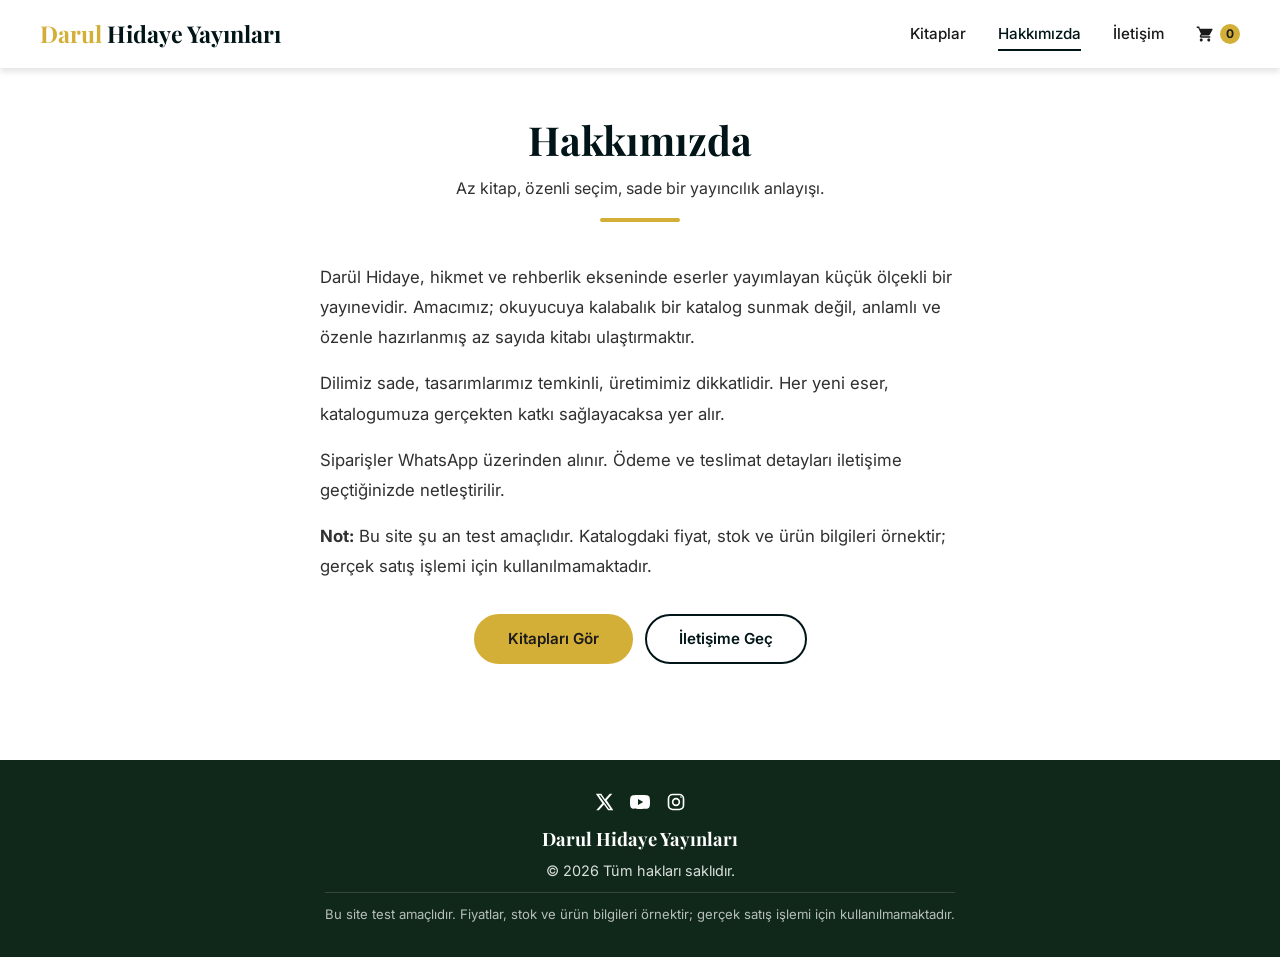
==== about.html @ 092161b2 "Polish cart and footer UI Use inert dummy social links, align book detail actions, and refine cart c" ====
<!DOCTYPE html>
<html lang="tr">
<head>
  <meta charset="UTF-8">
  <meta name="viewport" content="width=device-width, initial-scale=1.0">
  <title>Hakkımızda — Darül Hidaye</title>
  <meta name="description" content="Darül Hidaye Yayınevi hakkında: kimiz, ne yayımlıyoruz, nasıl çalışıyoruz.">
  <meta property="og:title" content="Hakkımızda — Darül Hidaye">
  <meta property="og:description" content="Darül Hidaye Yayınevi hakkında.">
  <meta property="og:type" content="website">
  <meta property="og:locale" content="tr_TR">
  <link rel="preconnect" href="https://fonts.googleapis.com">
  <link rel="preconnect" href="https://fonts.gstatic.com" crossorigin>
  <link href="https://fonts.googleapis.com/css2?family=Inter:wght@400;500;600;700&family=Playfair+Display:wght@400;600;700&display=swap" rel="stylesheet">
  <link rel="stylesheet" href="css/style.css">
</head>
<body>
  <a class="skip-link" href="#main">İçeriğe geç</a>

  <header class="site-header">
    <div class="container header-inner">
      <a class="brand" href="index.html"><span class="brand-prefix">Darul</span> Hidaye Yayınları</a>
      <button class="nav-toggle" type="button" aria-expanded="false" aria-controls="site-nav" aria-label="Menüyü aç">
        <span></span><span></span><span></span>
      </button>
      <nav id="site-nav" class="site-nav" aria-label="Ana menü">
        <a href="index.html">Kitaplar</a>
        <a href="about.html" aria-current="page">Hakkımızda</a>
        <a href="contact.html">İletişim</a>
        <a class="cart-link" href="cart.html" aria-label="Sepet">
          <svg class="btn-icon" viewBox="0 0 24 24" width="18" height="18" aria-hidden="true" focusable="false">
            <path fill="currentColor" d="M7 18c-1.1 0-1.99.9-1.99 2S5.9 22 7 22s2-.9 2-2-.9-2-2-2zm10 0c-1.1 0-1.99.9-1.99 2S15.9 22 17 22s2-.9 2-2-.9-2-2-2zM7.16 14h9.45c.75 0 1.41-.41 1.75-1.03l3.58-6.49A1 1 0 0 0 21.08 5H5.21L4.27 2H1v2h2l3.6 7.59-1.35 2.44C4.52 15.37 5.48 17 7 17h12v-2H7.42c-.14 0-.25-.11-.25-.25l.03-.12L7.16 14z"/>
          </svg>
          <span id="cart-count" class="cart-count" hidden>0</span>
        </a>
      </nav>
    </div>
  </header>

  <main id="main" class="page-main">
    <div class="container narrow">
      <header class="page-header">
        <h1>Hakkımızda</h1>
        <p>Az kitap, özenli seçim, sade bir yayıncılık anlayışı.</p>
      </header>

      <div class="prose">
        <p>
          Darül Hidaye, hikmet ve rehberlik ekseninde eserler yayımlayan küçük ölçekli bir yayınevidir.
          Amacımız; okuyucuya kalabalık bir katalog sunmak değil, anlamlı ve özenle hazırlanmış
          az sayıda kitabı ulaştırmaktır.
        </p>
        <p>
          Dilimiz sade, tasarımlarımız temkinli, üretimimiz dikkatlidir. Her yeni eser,
          katalogumuza gerçekten katkı sağlayacaksa yer alır.
        </p>
        <p>
          Siparişler WhatsApp üzerinden alınır. Ödeme ve teslimat detayları iletişime
          geçtiğinizde netleştirilir.
        </p>
        <p>
          <strong>Not:</strong> Bu site şu an test amaçlıdır. Katalogdaki fiyat, stok ve
          ürün bilgileri örnektir; gerçek satış işlemi için kullanılmamaktadır.
        </p>
      </div>

      <p class="page-actions">
        <a class="btn btn-primary" href="index.html">Kitapları Gör</a>
        <a class="btn btn-ghost" href="contact.html">İletişime Geç</a>
      </p>
    </div>
  </main>

  <footer class="site-footer">
    <div class="container footer-inner">
      <div class="footer-top">
        <div class="footer-socials" aria-label="Sosyal medya hesapları">
          <a href="dummy" aria-label="X (Twitter)">
            <svg viewBox="0 0 24 24" aria-hidden="true"><path fill="currentColor" d="M18.9 2H22l-6.8 7.8L23.2 22h-6.3L12 14.9 5.8 22H2.7l7.3-8.4L2.2 2h6.5l4.4 6.6L18.9 2zm-1.1 18h1.7L7.7 3.9H5.9L17.8 20z"/></svg>
          </a>
          <a href="dummy" aria-label="YouTube">
            <svg viewBox="0 0 24 24" aria-hidden="true"><path fill="currentColor" d="M23.5 6.2a3 3 0 0 0-2.1-2.1C19.5 3.6 12 3.6 12 3.6s-7.5 0-9.4.5A3 3 0 0 0 .5 6.2 31 31 0 0 0 0 12a31 31 0 0 0 .5 5.8 3 3 0 0 0 2.1 2.1c1.9.5 9.4.5 9.4.5s7.5 0 9.4-.5a3 3 0 0 0 2.1-2.1A31 31 0 0 0 24 12a31 31 0 0 0-.5-5.8zM9.6 15.6V8.4l6.3 3.6-6.3 3.6z"/></svg>
          </a>
          <a href="dummy" aria-label="Instagram">
            <svg viewBox="0 0 24 24" aria-hidden="true"><rect x="3" y="3" width="18" height="18" rx="5" fill="none" stroke="currentColor" stroke-width="2"/><circle cx="12" cy="12" r="4" fill="none" stroke="currentColor" stroke-width="2"/><circle cx="18" cy="6" r="1" fill="currentColor"/></svg>
          </a>
        </div>
        <p class="footer-brand">Darul Hidaye Yayınları</p>
        <p class="footer-copy">© <span id="year"></span> Tüm hakları saklıdır.</p>
      </div>
      <p class="footer-disclaimer">Bu site test amaçlıdır. Fiyatlar, stok ve ürün bilgileri örnektir; gerçek satış işlemi için kullanılmamaktadır.</p>
    </div>
  </footer>

  <script src="js/main.js"></script>
</body>
</html>
---- css/style.css ----
/* Darul Hidaye — Fatih Ata / author-blog visual language */

:root {
  --primary: #011518;
  --primary-dark: #0f2819;
  --primary-light: #3c757f;
  --accent: #d4af37;
  --accent-hover: #c4a028;
  --accent-soft: rgba(212, 175, 55, 0.14);
  --bg: #ffffff;
  --bg-soft: #f5f7f7;
  --surface: #ffffff;
  --ink: #1a1a1a;
  --ink-muted: #313030;
  --line: #e6e6e6;
  --danger: #b42318;
  --radius: 12px;
  --radius-pill: 50px;
  --shadow: 0 4px 6px rgba(0, 0, 0, 0.1);
  --shadow-lg: 0 10px 30px rgba(0, 0, 0, 0.15);
  --font-serif: "Playfair Display", Georgia, serif;
  --font-sans: "Inter", -apple-system, BlinkMacSystemFont, "Segoe UI", sans-serif;
  --max: 1200px;
  --header-h: 4.25rem;
  --ease: 300ms ease;
}

*,
*::before,
*::after {
  box-sizing: border-box;
}

html {
  scroll-behavior: smooth;
}

body {
  margin: 0;
  min-height: 100vh;
  display: flex;
  flex-direction: column;
  font-family: var(--font-sans);
  font-size: 1rem;
  line-height: 1.6;
  color: var(--ink);
  background: var(--bg);
  overflow-x: hidden;
}

main {
  flex: 1;
}

img {
  max-width: 100%;
  height: auto;
  display: block;
}

a {
  color: var(--primary);
  text-decoration-thickness: 1px;
  text-underline-offset: 0.18em;
}

a:hover {
  color: var(--primary-light);
}

h1, h2, h3 {
  font-family: var(--font-serif);
  font-weight: 700;
  line-height: 1.2;
  color: var(--primary);
}

p {
  margin: 0 0 1rem;
}

.skip-link {
  position: absolute;
  left: 1rem;
  top: -3rem;
  z-index: 100;
  padding: 0.6rem 1rem;
  background: var(--primary);
  color: #fff;
  border-radius: var(--radius-pill);
  text-decoration: none;
}

.skip-link:focus {
  top: 1rem;
}

.container {
  width: min(100% - 2.5rem, var(--max));
  margin-inline: auto;
}

.container.narrow {
  width: min(100% - 2.5rem, 40rem);
}

/* Header */
.site-header {
  position: sticky;
  top: 0;
  z-index: 1000;
  background: var(--white, #fff);
  box-shadow: var(--shadow);
  border-bottom: none;
}

.header-inner {
  display: flex;
  align-items: center;
  justify-content: space-between;
  min-height: var(--header-h);
  gap: 1rem;
  padding: 0.35rem 0;
}

.brand {
  font-family: var(--font-serif);
  font-size: 1.45rem;
  font-weight: 700;
  color: var(--primary);
  text-decoration: none;
  line-height: 1.15;
  flex: 1;
  min-width: 0;
  transition: color var(--ease);
}

.brand:hover {
  color: var(--primary-dark);
  opacity: 1;
}

.brand-prefix {
  color: var(--accent);
}

.site-nav {
  display: flex;
  align-items: center;
  gap: 2rem;
}

.site-nav a {
  position: relative;
  color: var(--ink);
  text-decoration: none;
  font-size: 0.95rem;
  font-weight: 500;
  transition: color var(--ease);
}

.site-nav a::after {
  content: "";
  position: absolute;
  bottom: -5px;
  left: 0;
  width: 0;
  height: 2px;
  background: var(--primary);
  transition: width var(--ease);
}

.site-nav a:hover,
.site-nav a[aria-current="page"] {
  color: var(--primary);
}

.site-nav a:hover::after,
.site-nav a[aria-current="page"]::after {
  width: 100%;
}

.cart-link {
  display: inline-flex;
  align-items: center;
  gap: 0.4rem;
}

.cart-count {
  display: inline-flex;
  align-items: center;
  justify-content: center;
  min-width: 1.25rem;
  height: 1.25rem;
  padding: 0 0.35rem;
  border-radius: 999px;
  background: var(--accent);
  color: var(--ink);
  font-size: 0.75rem;
  font-weight: 700;
  line-height: 1;
}

.nav-toggle {
  display: none;
  flex-direction: column;
  justify-content: center;
  gap: 5px;
  width: 2.5rem;
  height: 2.5rem;
  padding: 0;
  border: 1px solid var(--line);
  border-radius: 8px;
  background: #fff;
  cursor: pointer;
}

.nav-toggle span {
  display: block;
  width: 1.1rem;
  height: 1.5px;
  margin-inline: auto;
  background: var(--primary);
  transition: transform var(--ease), opacity var(--ease);
}

.nav-toggle[aria-expanded="true"] span:nth-child(1) {
  transform: translateY(6.5px) rotate(45deg);
}

.nav-toggle[aria-expanded="true"] span:nth-child(2) {
  opacity: 0;
}

.nav-toggle[aria-expanded="true"] span:nth-child(3) {
  transform: translateY(-6.5px) rotate(-45deg);
}

/* Buttons */
.btn {
  display: inline-flex;
  align-items: center;
  justify-content: center;
  gap: 0.4rem;
  padding: 0.875rem 2rem;
  border: 2px solid transparent;
  border-radius: var(--radius-pill);
  font-family: var(--font-sans);
  font-size: 0.95rem;
  font-weight: 600;
  line-height: 1.2;
  text-decoration: none;
  cursor: pointer;
  transition: all var(--ease);
}

.btn-primary {
  background: var(--accent);
  color: var(--ink);
  border-color: var(--accent);
}

.btn-primary:hover {
  background: var(--accent-hover);
  border-color: var(--accent-hover);
  color: var(--ink);
  transform: translateY(-2px);
  box-shadow: var(--shadow-lg);
}

.btn-primary:disabled {
  opacity: 0.7;
  cursor: default;
  transform: none;
  box-shadow: none;
}

.btn-ghost {
  background: transparent;
  color: var(--primary);
  border-color: var(--primary);
}

.btn-ghost:hover {
  background: var(--primary);
  border-color: var(--primary);
  color: #fff;
  transform: translateY(-2px);
}

.book-return-link {
  padding: 0.7rem 1.15rem;
  border-color: transparent;
}

.book-return-link:hover {
  background: transparent;
  border-color: transparent;
  color: var(--primary);
  transform: none;
}

.book-detail-actions .btn-cart {
  border-color: var(--line);
}

.book-detail-actions .btn-cart:hover {
  border-color: var(--line);
}

.btn.cart-remove {
  padding: 0.5rem;
  border: 0;
  background: transparent;
  color: inherit;
}

.btn-ghost.cart-remove:hover {
  border: 0;
  background: transparent;
  color: inherit;
  transform: none;
  box-shadow: none;
}

.btn-block {
  width: 100%;
}

/* Books */
.books-section {
  padding: 3rem 0 5rem;
}

.state-box {
  padding: 2.5rem 1.25rem;
  text-align: center;
  color: var(--ink-muted);
  border: none;
  border-radius: var(--radius);
  background: var(--bg-soft);
  box-shadow: var(--shadow);
}

.state-error {
  color: var(--danger);
  background: rgba(180, 35, 24, 0.06);
}

.books-layout {
  display: grid;
  grid-template-columns: 210px minmax(0, 1fr);
  gap: 2rem;
  align-items: start;
}

.category-sidebar {
  position: sticky;
  top: calc(var(--header-h) + 1rem);
  padding: 0;
  background: transparent;
  border: none;
}

.category-title {
  margin: 0 0 0.85rem;
  padding-bottom: 0.65rem;
  border-bottom: 3px solid var(--accent);
  font-family: var(--font-serif);
  font-size: 1.35rem;
  font-weight: 700;
  color: var(--primary);
}

.category-nav {
  display: flex;
  flex-direction: column;
  gap: 0.15rem;
}

.category-btn {
  display: block;
  width: 100%;
  padding: 0.55rem 0.15rem;
  border: none;
  border-left: 2px solid transparent;
  border-radius: 0;
  background: transparent;
  color: var(--ink-muted);
  font-family: var(--font-sans);
  font-size: 0.95rem;
  font-weight: 500;
  text-align: left;
  cursor: pointer;
  transition: color var(--ease), border-color var(--ease), padding var(--ease), background var(--ease);
}

.category-btn:hover {
  color: var(--primary);
}

.category-btn.is-active {
  color: var(--primary);
  border-left-color: var(--accent);
  padding-left: 0.65rem;
  font-weight: 600;
  background: var(--accent-soft);
}

.books-grid {
  display: grid;
  grid-template-columns: repeat(3, 1fr);
  gap: 2rem;
}

.book-card {
  display: flex;
  flex-direction: column;
  background: var(--surface);
  border: none;
  border-radius: var(--radius);
  overflow: hidden;
  box-shadow: var(--shadow);
  transition: all var(--ease);
  animation: fadeIn 0.6s ease-out;
}

.book-card:hover {
  transform: none;
  box-shadow: var(--shadow-lg);
}

.book-cover {
  aspect-ratio: auto;
  height: 320px;
  background: var(--bg-soft);
  overflow: hidden;
  border-bottom: none;
  padding: 1.25rem;
  display: flex;
  align-items: center;
  justify-content: center;
}

.book-cover img {
  width: 100%;
  height: 100%;
  object-fit: contain;
  display: block;
}

.book-body {
  display: flex;
  flex-direction: column;
  flex: 1;
  padding: 1.5rem 1.5rem 1.75rem;
  gap: 0.35rem;
}

.book-category {
  margin: 0 0 0.15rem;
  font-size: 0.75rem;
  font-weight: 600;
  letter-spacing: 0.06em;
  text-transform: uppercase;
  color: var(--primary-light);
}

.book-body h3 {
  margin: 0;
  font-size: 1.35rem;
  color: var(--primary);
}

.book-author {
  margin: 0;
  color: var(--ink-muted);
  font-size: 0.95rem;
}

.book-excerpt {
  margin: 0.35rem 0 0;
  color: var(--ink-muted);
  font-size: 0.95rem;
  line-height: 1.7;
  display: -webkit-box;
  -webkit-line-clamp: 3;
  -webkit-box-orient: vertical;
  overflow: hidden;
}

.book-pages {
  margin: 0.5rem 0 0;
  font-size: 0.9rem;
  color: var(--ink-muted);
}

.book-detail-link {
  margin-top: 0.35rem;
  color: var(--primary);
  text-decoration: none;
  font-weight: 600;
  font-size: 0.95rem;
  transition: color var(--ease), padding-left var(--ease);
}

.book-detail-link:hover {
  color: var(--primary-dark);
  padding-left: 4px;
}

.book-footer {
  display: flex;
  align-items: center;
  justify-content: space-between;
  gap: 0.75rem;
  margin-top: auto;
  padding-top: 1.15rem;
  border-top: 1px solid var(--line);
}

.book-price {
  display: inline-flex;
  align-items: baseline;
  min-width: 0;
  color: var(--primary);
}

.price-value {
  font-family: var(--font-sans);
  font-size: 1.15rem;
  font-weight: 700;
  line-height: 1.1;
  letter-spacing: 0;
  font-variant-numeric: tabular-nums;
}

.btn-cart {
  padding: 0.7rem 1.15rem;
  white-space: nowrap;
  flex-shrink: 0;
  background: #fff;
  color: var(--ink);
  border-color: transparent;
}

.btn-cart:hover {
  background: #f5f5f5;
  border-color: transparent;
  color: var(--ink);
  transform: translateY(-2px);
  box-shadow: var(--shadow);
}

.btn-cart:disabled {
  opacity: 0.7;
  transform: none;
  box-shadow: none;
}

.btn-icon {
  display: block;
  flex-shrink: 0;
}

.btn-label {
  line-height: 1;
}

.book-meta {
  display: flex;
  flex-wrap: wrap;
  gap: 0.75rem 1.1rem;
  margin: 0.85rem 0 0;
  padding-top: 0.85rem;
  border-top: 1px solid var(--line);
  font-size: 0.95rem;
  color: var(--ink-muted);
}

.book-meta strong {
  color: var(--primary);
  font-weight: 700;
}

.book-actions {
  display: grid;
  gap: 0.55rem;
  margin-top: auto;
  padding-top: 1.25rem;
}

.empty-filter {
  margin: 0;
  padding: 2rem 1rem;
  text-align: center;
  color: var(--ink-muted);
  border: 1px dashed var(--line);
  border-radius: var(--radius);
}

/* Pages */
.page-main {
  padding: 3rem 0 5rem;
}

.book-detail {
  display: grid;
  grid-template-columns: minmax(0, 280px) minmax(0, 1fr);
  gap: 2.5rem 3rem;
  align-items: start;
}

.book-detail-cover {
  aspect-ratio: 3 / 4;
  border: none;
  border-radius: var(--radius);
  overflow: hidden;
  background: var(--bg-soft);
  box-shadow: var(--shadow);
  padding: 1rem;
}

.book-detail-cover img {
  width: 100%;
  height: 100%;
  object-fit: contain;
  display: block;
}

.book-detail-info h1 {
  margin: 0 0 0.4rem;
  font-size: clamp(2rem, 4vw, 2.75rem);
}

.book-detail-author {
  margin: 0 0 1.25rem;
  font-size: 1.1rem;
  color: var(--ink-muted);
}

.book-detail-desc {
  margin: 0 0 1.5rem;
  max-width: 38rem;
  color: var(--ink-muted);
  line-height: 1.8;
}

.book-detail-list {
  list-style: none;
  margin: 0 0 1.75rem;
  padding: 0;
  display: grid;
  gap: 0.55rem;
  max-width: 22rem;
}

.book-detail-list li {
  display: flex;
  justify-content: space-between;
  gap: 1rem;
  padding: 0.55rem 0;
  border-bottom: 1px solid var(--line);
  font-size: 0.98rem;
}

.book-detail-list span {
  color: var(--ink-muted);
}

.book-detail-list strong {
  font-weight: 600;
  color: var(--primary);
}

.book-detail-actions {
  display: flex;
  flex-wrap: wrap;
  justify-content: space-between;
  gap: 0.75rem;
  max-width: 22rem;
}

.page-header {
  margin-bottom: 2.5rem;
  text-align: center;
}

.page-header h1 {
  margin: 0 0 0.75rem;
  font-size: clamp(2rem, 4vw, 2.5rem);
}

.page-header p {
  margin: 0 auto;
  max-width: 36rem;
  color: var(--ink-muted);
}

.page-header::after {
  content: "";
  display: block;
  width: 80px;
  height: 4px;
  margin: 1rem auto 0;
  background: var(--accent);
  border-radius: 2px;
}

.prose p {
  color: var(--ink-muted);
  font-size: 1.05rem;
  line-height: 1.8;
}

.prose p:last-child {
  margin-bottom: 0;
}

.page-actions {
  display: flex;
  flex-wrap: wrap;
  gap: 0.75rem;
  margin-top: 2rem;
  justify-content: center;
}

/* Footer */
.site-footer {
  border-top: none;
  padding: 2rem 0;
  background: var(--primary-dark);
  color: #fff;
  text-align: center;
}

.footer-inner {
  display: grid;
  gap: 0.65rem;
  justify-items: center;
}

.footer-top {
  display: flex;
  flex-direction: column;
  align-items: center;
  justify-content: center;
  gap: 0.35rem;
}

.footer-socials {
  display: flex;
  align-items: center;
  justify-content: center;
  gap: 1rem;
  margin-bottom: 0.4rem;
}

.footer-socials a {
  display: inline-flex;
  color: #fff;
  transition: opacity var(--ease);
}

.footer-socials a:hover {
  opacity: 0.7;
}

.footer-socials svg {
  display: block;
  width: 1.25rem;
  height: 1.25rem;
}

.footer-brand {
  margin: 0;
  font-family: var(--font-serif);
  font-size: 1.15rem;
  font-weight: 700;
  color: #fff;
}

.footer-copy {
  margin: 0;
  color: rgba(255, 255, 255, 0.85);
  font-size: 0.9rem;
}

.footer-disclaimer {
  margin: 0;
  padding-top: 0.75rem;
  border-top: 1px solid rgba(255, 255, 255, 0.15);
  color: rgba(255, 255, 255, 0.7);
  font-size: 0.82rem;
  line-height: 1.5;
  max-width: 42rem;
}

.demo-notice {
  margin: 0 0 1.25rem;
  padding: 0.85rem 1.1rem;
  border: 1px solid rgba(212, 175, 55, 0.35);
  border-radius: var(--radius);
  background: var(--accent-soft);
  color: var(--ink);
  font-size: 0.92rem;
  line-height: 1.5;
}

/* Cart */
.narrow-cart {
  width: min(100% - 2.5rem, 40rem);
  margin-inline: auto;
}

.cart-list {
  list-style: none;
  margin: 0 0 1.5rem;
  padding: 0;
  display: grid;
  gap: 0;
}

.cart-item {
  display: grid;
  grid-template-columns: 72px minmax(0, 1fr);
  gap: 1rem;
  padding: 1.1rem 0;
  border-bottom: 1px solid var(--line);
}

.cart-item-cover {
  aspect-ratio: 3 / 4;
  border: none;
  border-radius: 8px;
  overflow: hidden;
  background: var(--bg-soft);
  box-shadow: var(--shadow);
  padding: 0.25rem;
}

.cart-item-cover img {
  width: 100%;
  height: 100%;
  object-fit: contain;
  display: block;
}

.cart-item-info h2 {
  margin: 0 0 0.25rem;
  font-size: 1.25rem;
}

.cart-item-author,
.cart-item-price {
  margin: 0;
  color: var(--ink-muted);
  font-size: 0.95rem;
}

.cart-item-price {
  margin-top: 0.35rem;
  color: var(--primary);
  font-weight: 700;
}

.cart-item-controls {
  display: flex;
  flex-wrap: wrap;
  align-items: center;
  gap: 0.75rem;
  margin-top: 0.75rem;
}

.cart-item-controls label {
  display: inline-flex;
  align-items: center;
  gap: 0.4rem;
  font-size: 0.9rem;
  color: var(--ink-muted);
}

.cart-qty {
  width: 4rem;
  padding: 0.45rem 0.5rem;
  border: 2px solid #e0e0e0;
  border-radius: 8px;
  font: inherit;
  color: var(--ink);
  background: #fff;
  transition: border-color var(--ease);
}

.cart-qty:focus {
  outline: none;
  border-color: var(--primary);
}

.cart-summary {
  display: grid;
  gap: 1rem;
  padding-top: 0.5rem;
}

.cart-total {
  display: flex;
  justify-content: space-between;
  align-items: baseline;
  padding: 0.95rem 0;
  border-top: 1px solid var(--line);
  border-bottom: 1px solid var(--line);
  font-size: 1.05rem;
}

.cart-total strong {
  font-size: 1.25rem;
  color: var(--primary);
}

.cart-actions {
  display: grid;
  gap: 0.65rem;
}

@keyframes fadeIn {
  from {
    opacity: 0;
    transform: translateY(20px);
  }
  to {
    opacity: 1;
    transform: translateY(0);
  }
}

@media (min-width: 560px) {
  .cart-actions {
    grid-template-columns: 1fr 1fr;
  }
}

@media (max-width: 900px) {
  .books-layout {
    grid-template-columns: 1fr;
    gap: 1.5rem;
  }

  .category-sidebar {
    position: static;
    padding-bottom: 0.5rem;
    border-bottom: 1px solid var(--line);
  }

  .category-title {
    border-bottom: none;
    padding-bottom: 0;
  }

  .category-nav {
    flex-direction: row;
    flex-wrap: wrap;
    gap: 0.4rem;
  }

  .category-btn {
    width: auto;
    padding: 0.45rem 0.85rem;
    border: 1px solid var(--line);
    border-radius: var(--radius-pill);
    border-left: 1px solid var(--line);
  }

  .category-btn.is-active {
    background: var(--primary);
    color: #fff;
    border-color: var(--primary);
    padding-left: 0.85rem;
  }

  .books-grid {
    grid-template-columns: repeat(2, 1fr);
    gap: 1.5rem;
  }

  .book-detail {
    grid-template-columns: minmax(0, 220px) minmax(0, 1fr);
    gap: 2rem;
  }
}

@media (max-width: 700px) {
  .brand {
    font-size: 1.15rem;
  }

  .nav-toggle {
    display: flex;
  }

  .site-nav {
    position: absolute;
    top: 100%;
    left: 0;
    right: 0;
    display: none;
    flex-direction: column;
    align-items: stretch;
    gap: 0;
    padding: 0.5rem 1.25rem 1rem;
    background: #fff;
    box-shadow: var(--shadow);
  }

  .site-nav.is-open {
    display: flex;
  }

  .site-nav a {
    padding: 0.9rem 0.25rem;
    border-bottom: 1px solid var(--line);
  }

  .site-nav a::after {
    display: none;
  }

  .site-nav a:last-child {
    border-bottom: none;
  }

  .books-grid {
    grid-template-columns: 1fr;
    max-width: 22rem;
    margin-inline: auto;
  }

  .book-cover {
    height: 360px;
  }

  .book-footer {
    flex-wrap: wrap;
  }

  .btn-cart {
    margin-left: auto;
  }

  .book-detail {
    grid-template-columns: 1fr;
  }

  .book-detail-cover {
    max-width: 240px;
    margin-inline: auto;
  }

  .book-detail-actions {
    flex-direction: column;
  }

  .book-detail-actions .btn {
    width: 100%;
  }

  .page-actions {
    flex-direction: column;
  }

  .page-actions .btn {
    width: 100%;
  }
}

@media (prefers-reduced-motion: reduce) {
  html {
    scroll-behavior: auto;
  }

  .book-card,
  .btn,
  .category-btn,
  .site-nav a::after {
    transition: none !important;
    animation: none !important;
  }

  .book-card:hover,
  .btn-primary:hover,
  .btn-ghost:hover {
    transform: none;
  }
}
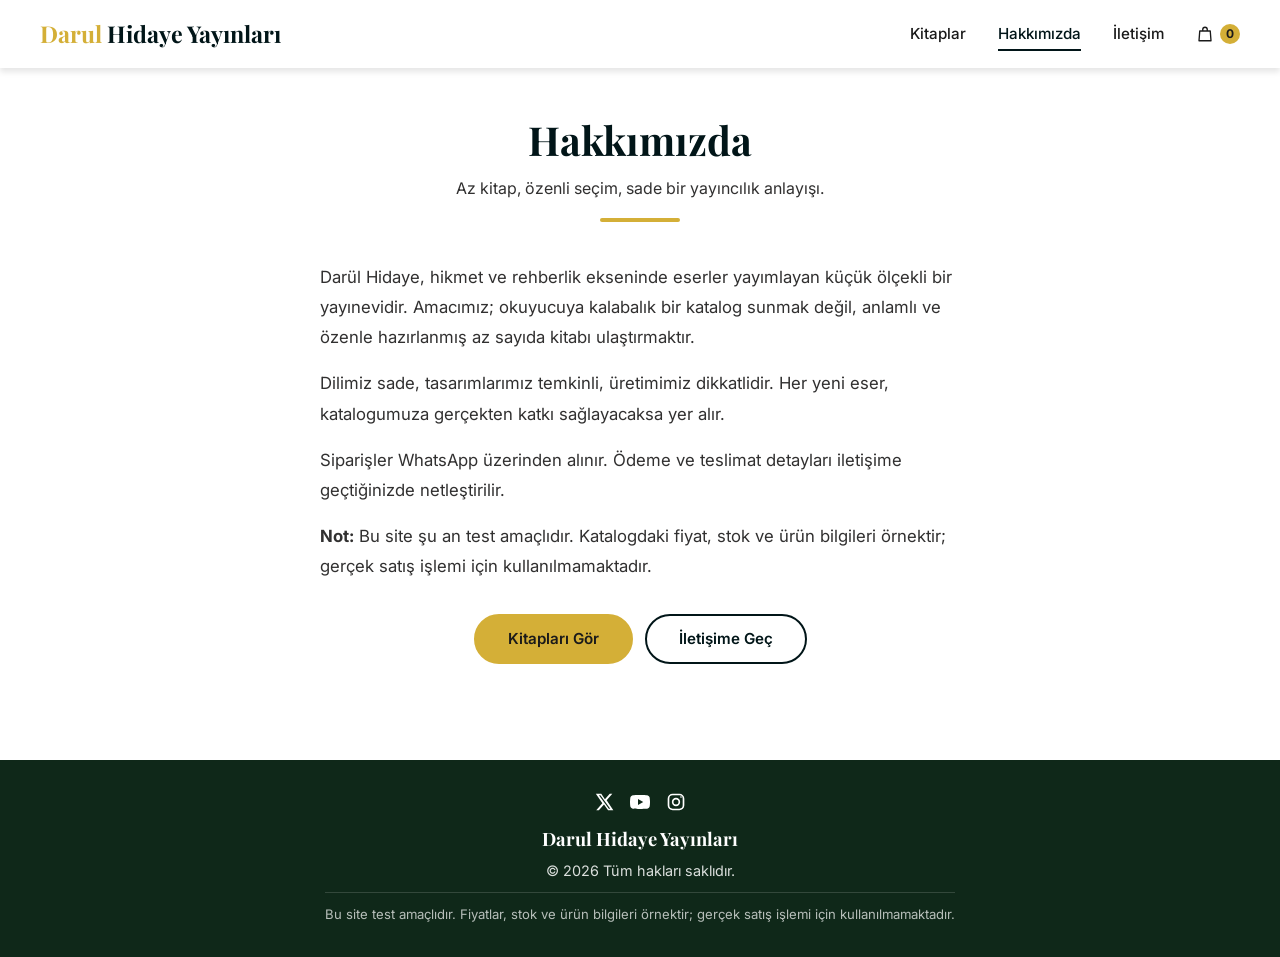
==== commit 03b60a6a: "Refine cart and book card interactions Use bag icons consistently, make book cards open their detail" ====
--- a/about.html
+++ b/about.html
@@ -28,8 +28,8 @@
         <a href="about.html" aria-current="page">Hakkımızda</a>
         <a href="contact.html">İletişim</a>
         <a class="cart-link" href="cart.html" aria-label="Sepet">
-          <svg class="btn-icon" viewBox="0 0 24 24" width="18" height="18" aria-hidden="true" focusable="false">
-            <path fill="currentColor" d="M7 18c-1.1 0-1.99.9-1.99 2S5.9 22 7 22s2-.9 2-2-.9-2-2-2zm10 0c-1.1 0-1.99.9-1.99 2S15.9 22 17 22s2-.9 2-2-.9-2-2-2zM7.16 14h9.45c.75 0 1.41-.41 1.75-1.03l3.58-6.49A1 1 0 0 0 21.08 5H5.21L4.27 2H1v2h2l3.6 7.59-1.35 2.44C4.52 15.37 5.48 17 7 17h12v-2H7.42c-.14 0-.25-.11-.25-.25l.03-.12L7.16 14z"/>
+          <svg class="btn-icon" viewBox="0 0 24 24" width="18" height="18" fill="none" stroke="currentColor" stroke-linecap="round" stroke-linejoin="round" stroke-width="1.8" aria-hidden="true" focusable="false">
+            <path d="M5 8h14l1 13H4L5 8zM9 8V6a3 3 0 0 1 6 0v2"/>
           </svg>
           <span id="cart-count" class="cart-count" hidden>0</span>
         </a>
--- a/css/style.css
+++ b/css/style.css
@@ -300,14 +300,6 @@
   transform: none;
 }
 
-.book-detail-actions .btn-cart {
-  border-color: var(--line);
-}
-
-.book-detail-actions .btn-cart:hover {
-  border-color: var(--line);
-}
-
 .btn.cart-remove {
   padding: 0.5rem;
   border: 0;
@@ -423,6 +415,7 @@
   box-shadow: var(--shadow);
   transition: all var(--ease);
   animation: fadeIn 0.6s ease-out;
+  cursor: pointer;
 }
 
 .book-card:hover {
@@ -495,18 +488,13 @@
   color: var(--ink-muted);
 }
 
-.book-detail-link {
-  margin-top: 0.35rem;
+.book-title-link {
   color: var(--primary);
   text-decoration: none;
-  font-weight: 600;
-  font-size: 0.95rem;
-  transition: color var(--ease), padding-left var(--ease);
-}
-
-.book-detail-link:hover {
+}
+
+.book-title-link:hover {
   color: var(--primary-dark);
-  padding-left: 4px;
 }
 
 .book-footer {
@@ -902,6 +890,29 @@
   padding-top: 0.5rem;
 }
 
+.cart-clear {
+  display: inline-flex;
+  align-items: center;
+  gap: 0.4rem;
+  padding: 0;
+  border: 0;
+  background: transparent;
+  color: var(--ink-muted);
+  font: inherit;
+  font-size: 0.9rem;
+  cursor: pointer;
+}
+
+.cart-clear:hover {
+  background: transparent;
+  color: var(--ink-muted);
+}
+
+.cart-clear-row {
+  display: flex;
+  justify-content: flex-end;
+}
+
 .cart-total {
   display: flex;
   justify-content: space-between;
@@ -935,7 +946,7 @@
 
 @media (min-width: 560px) {
   .cart-actions {
-    grid-template-columns: 1fr 1fr;
+    grid-template-columns: 1fr;
   }
 }
 
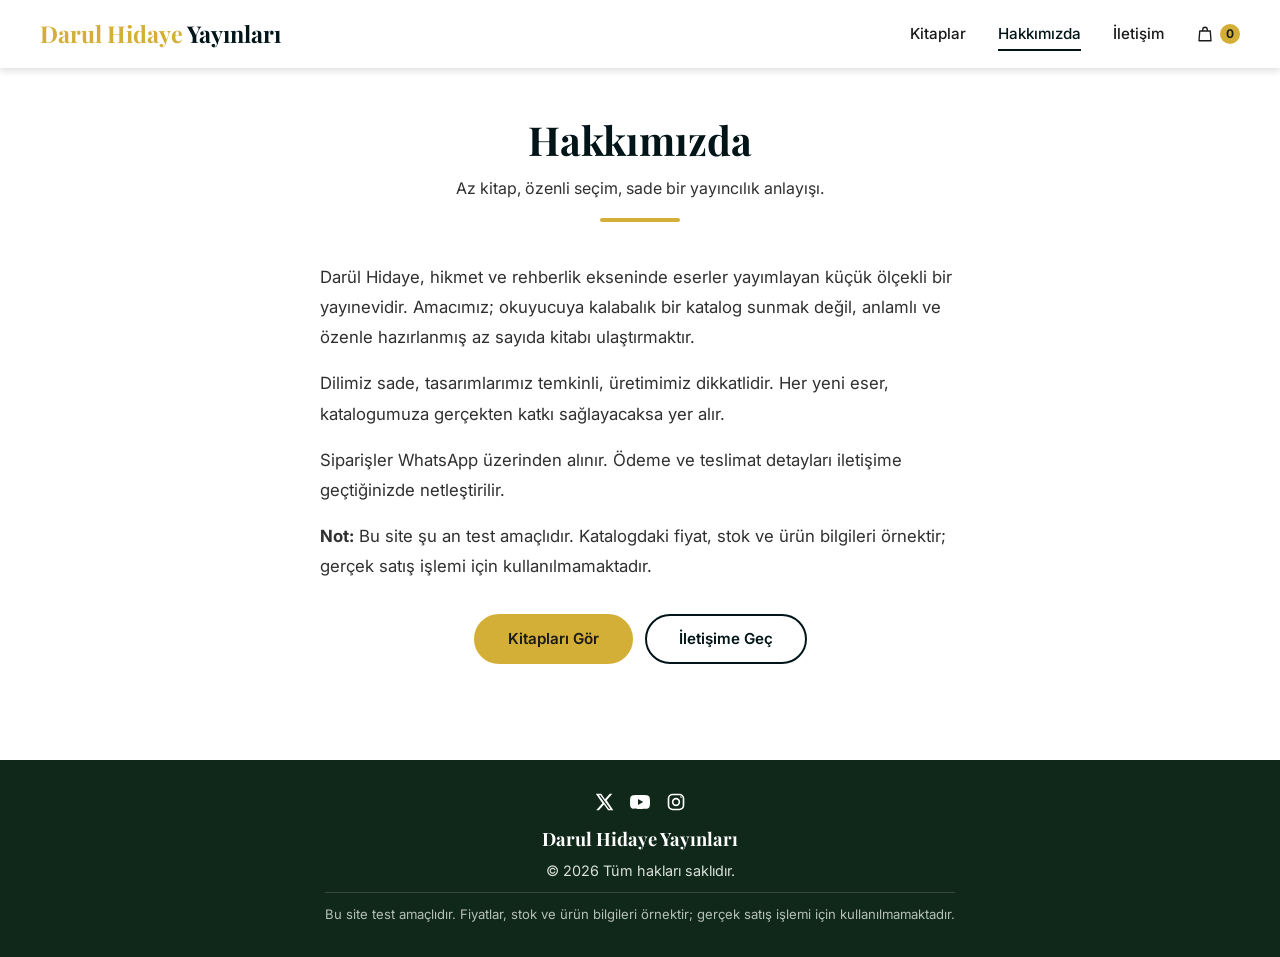
==== commit 54c3b9b6: "Refresh homepage book card layout Keep existing book information while using a compact centered card" ====
--- a/about.html
+++ b/about.html
@@ -19,7 +19,7 @@
 
   <header class="site-header">
     <div class="container header-inner">
-      <a class="brand" href="index.html"><span class="brand-prefix">Darul</span> Hidaye Yayınları</a>
+      <a class="brand" href="index.html"><span class="brand-prefix">Darul</span> <span class="brand-prefix">Hidaye</span> Yayınları</a>
       <button class="nav-toggle" type="button" aria-expanded="false" aria-controls="site-nav" aria-label="Menüyü aç">
         <span></span><span></span><span></span>
       </button>
--- a/css/style.css
+++ b/css/style.css
@@ -409,27 +409,35 @@
   display: flex;
   flex-direction: column;
   background: var(--surface);
-  border: none;
-  border-radius: var(--radius);
+  border: 2px solid #e1e1e1;
+  border-radius: 1.5rem;
   overflow: hidden;
-  box-shadow: var(--shadow);
-  transition: all var(--ease);
-  animation: fadeIn 0.6s ease-out;
+  padding: 0.75rem;
+  box-shadow: none;
+  transition: border-color var(--ease), box-shadow var(--ease);
   cursor: pointer;
 }
 
 .book-card:hover {
-  transform: none;
+  border-color: var(--primary-light);
   box-shadow: var(--shadow-lg);
 }
 
+.book-card:focus-visible {
+  outline: 3px solid var(--primary-light);
+  outline-offset: 3px;
+}
+
 .book-cover {
-  aspect-ratio: auto;
-  height: 320px;
-  background: var(--bg-soft);
+  width: min(100%, 180px);
+  aspect-ratio: 2 / 3;
+  height: auto;
+  margin: 0 auto 0.75rem;
+  background: #fff;
+  border: 1px solid var(--line);
+  border-radius: 0.5rem;
   overflow: hidden;
-  border-bottom: none;
-  padding: 1.25rem;
+  padding: 0.35rem;
   display: flex;
   align-items: center;
   justify-content: center;
@@ -446,17 +454,18 @@
   display: flex;
   flex-direction: column;
   flex: 1;
-  padding: 1.5rem 1.5rem 1.75rem;
-  gap: 0.35rem;
+  padding: 0.5rem;
+  gap: 0.4rem;
+  text-align: center;
 }
 
 .book-category {
-  margin: 0 0 0.15rem;
+  margin: 0;
+  color: var(--primary-light);
   font-size: 0.75rem;
   font-weight: 600;
   letter-spacing: 0.06em;
   text-transform: uppercase;
-  color: var(--primary-light);
 }
 
 .book-body h3 {
@@ -472,7 +481,7 @@
 }
 
 .book-excerpt {
-  margin: 0.35rem 0 0;
+  margin: 0;
   color: var(--ink-muted);
   font-size: 0.95rem;
   line-height: 1.7;
@@ -483,7 +492,7 @@
 }
 
 .book-pages {
-  margin: 0.5rem 0 0;
+  margin: 0;
   font-size: 0.9rem;
   color: var(--ink-muted);
 }
@@ -499,12 +508,11 @@
 
 .book-footer {
   display: flex;
+  flex-direction: column;
   align-items: center;
-  justify-content: space-between;
   gap: 0.75rem;
   margin-top: auto;
-  padding-top: 1.15rem;
-  border-top: 1px solid var(--line);
+  padding-top: 0.85rem;
 }
 
 .book-price {
@@ -1046,15 +1054,15 @@
   }
 
   .book-cover {
-    height: 360px;
+    width: min(100%, 200px);
   }
 
   .book-footer {
-    flex-wrap: wrap;
+    flex-wrap: nowrap;
   }
 
   .btn-cart {
-    margin-left: auto;
+    margin-left: 0;
   }
 
   .book-detail {
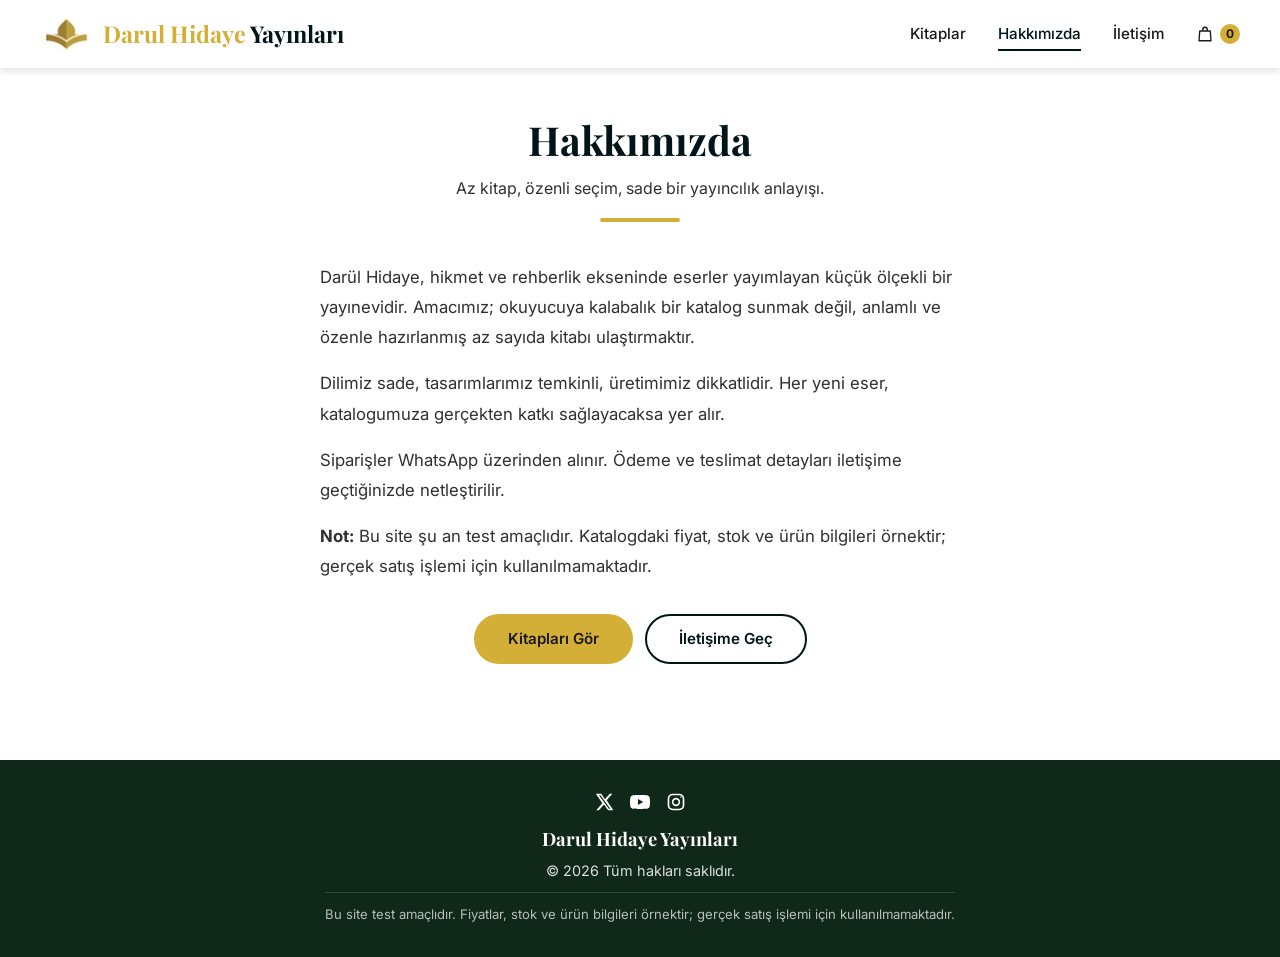
==== commit e1bf2cbe: "logo style update" ====
--- a/about.html
+++ b/about.html
@@ -19,7 +19,10 @@
 
   <header class="site-header">
     <div class="container header-inner">
-      <a class="brand" href="index.html"><span class="brand-prefix">Darul</span> <span class="brand-prefix">Hidaye</span> Yayınları</a>
+      <a class="brand brand-with-logo" href="index.html">
+        <img class="brand-logo" src="images/books/logo.png" alt="">
+        <span><span class="brand-prefix">Darul</span> <span class="brand-prefix">Hidaye</span> Yayınları</span>
+      </a>
       <button class="nav-toggle" type="button" aria-expanded="false" aria-controls="site-nav" aria-label="Menüyü aç">
         <span></span><span></span><span></span>
       </button>
--- a/css/style.css
+++ b/css/style.css
@@ -135,6 +135,20 @@
   transition: color var(--ease);
 }
 
+.brand-with-logo {
+  display: flex;
+  align-items: center;
+  gap: 0.65rem;
+}
+
+.brand-logo {
+  display: block;
+  width: 3.3rem;
+  height: 2.5rem;
+  object-fit: contain;
+  flex: 0 0 auto;
+}
+
 .brand:hover {
   color: var(--primary-dark);
   opacity: 1;
@@ -491,12 +505,6 @@
   overflow: hidden;
 }
 
-.book-pages {
-  margin: 0;
-  font-size: 0.9rem;
-  color: var(--ink-muted);
-}
-
 .book-title-link {
   color: var(--primary);
   text-decoration: none;
@@ -1010,6 +1018,11 @@
 @media (max-width: 700px) {
   .brand {
     font-size: 1.15rem;
+  }
+
+  .brand-logo {
+    width: 2.65rem;
+    height: 2rem;
   }
 
   .nav-toggle {
@@ -1075,7 +1088,7 @@
   }
 
   .book-detail-actions {
-    flex-direction: column;
+    flex-direction: column-reverse;
   }
 
   .book-detail-actions .btn {
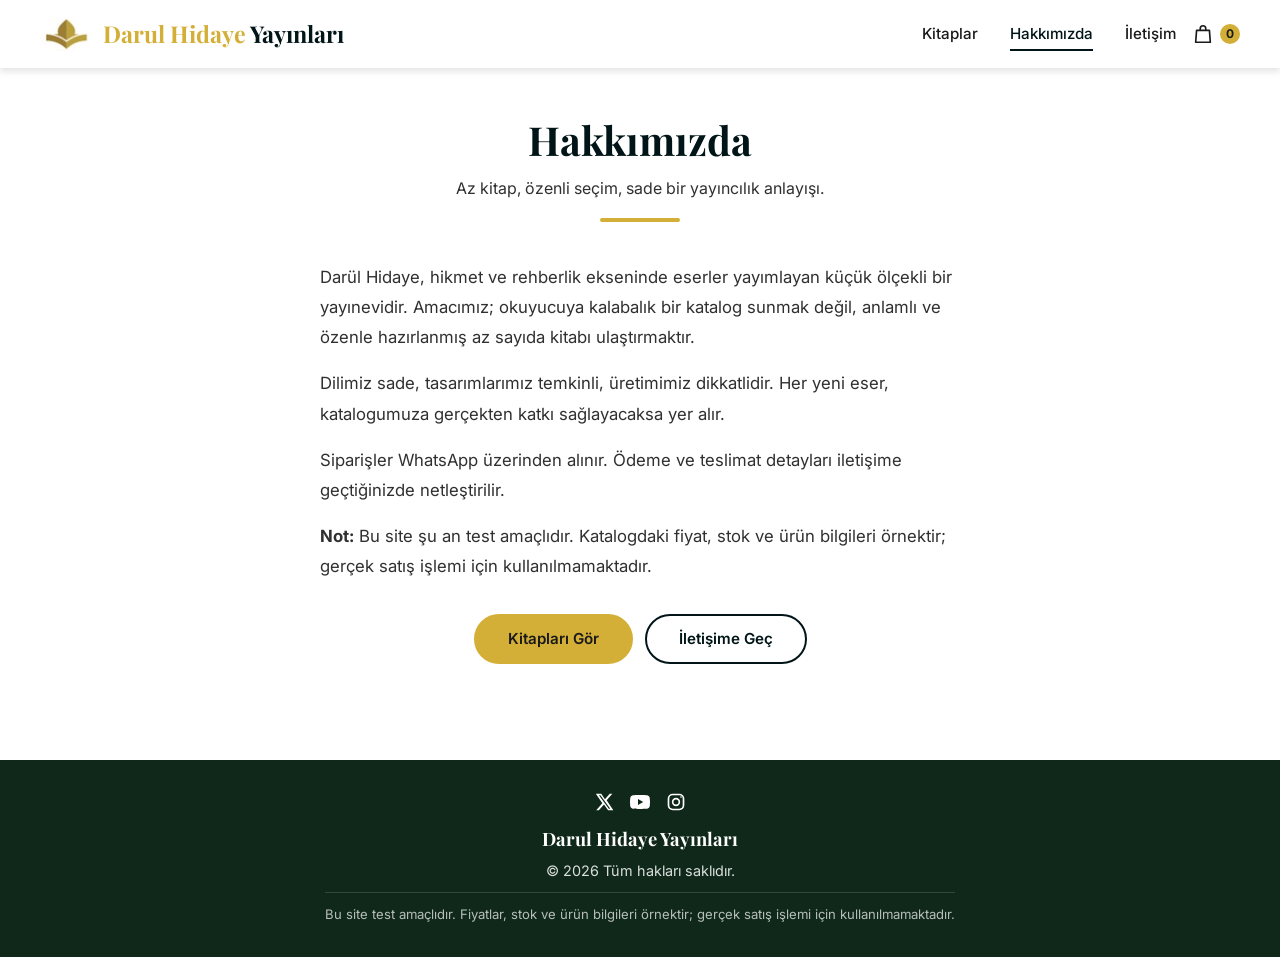
==== commit e382280e: "mobile header update, show sepet icon" ====
--- a/about.html
+++ b/about.html
@@ -19,24 +19,24 @@
 
   <header class="site-header">
     <div class="container header-inner">
+      <button class="nav-toggle" type="button" aria-expanded="false" aria-controls="site-nav" aria-label="Menüyü aç">
+        <span></span><span></span><span></span>
+      </button>
       <a class="brand brand-with-logo" href="index.html">
         <img class="brand-logo" src="images/books/logo.png" alt="">
         <span><span class="brand-prefix">Darul</span> <span class="brand-prefix">Hidaye</span> Yayınları</span>
       </a>
-      <button class="nav-toggle" type="button" aria-expanded="false" aria-controls="site-nav" aria-label="Menüyü aç">
-        <span></span><span></span><span></span>
-      </button>
       <nav id="site-nav" class="site-nav" aria-label="Ana menü">
         <a href="index.html">Kitaplar</a>
         <a href="about.html" aria-current="page">Hakkımızda</a>
         <a href="contact.html">İletişim</a>
-        <a class="cart-link" href="cart.html" aria-label="Sepet">
-          <svg class="btn-icon" viewBox="0 0 24 24" width="18" height="18" fill="none" stroke="currentColor" stroke-linecap="round" stroke-linejoin="round" stroke-width="1.8" aria-hidden="true" focusable="false">
-            <path d="M5 8h14l1 13H4L5 8zM9 8V6a3 3 0 0 1 6 0v2"/>
-          </svg>
-          <span id="cart-count" class="cart-count" hidden>0</span>
-        </a>
       </nav>
+      <a class="cart-link header-cart" href="cart.html" aria-label="Sepetim">
+        <svg class="btn-icon" viewBox="0 0 24 24" width="22" height="22" fill="none" stroke="currentColor" stroke-linecap="round" stroke-linejoin="round" stroke-width="1.8" aria-hidden="true" focusable="false">
+          <path d="M5 8h14l1 13H4L5 8zM9 8V6a3 3 0 0 1 6 0v2"/>
+        </svg>
+        <span id="cart-count" class="cart-count" hidden>0</span>
+      </a>
     </div>
   </header>
 
--- a/css/style.css
+++ b/css/style.css
@@ -200,6 +200,19 @@
   gap: 0.4rem;
 }
 
+.header-cart {
+  position: relative;
+  justify-content: center;
+  flex: 0 0 auto;
+  color: var(--ink);
+  text-decoration: none;
+}
+
+.header-cart:hover,
+.header-cart[aria-current="page"] {
+  color: var(--primary);
+}
+
 .cart-count {
   display: inline-flex;
   align-items: center;
@@ -219,6 +232,7 @@
   display: none;
   flex-direction: column;
   justify-content: center;
+  flex: 0 0 auto;
   gap: 5px;
   width: 2.5rem;
   height: 2.5rem;
@@ -432,9 +446,11 @@
   cursor: pointer;
 }
 
-.book-card:hover {
-  border-color: var(--primary-light);
-  box-shadow: var(--shadow-lg);
+@media (hover: hover) and (pointer: fine) {
+  .book-card:hover {
+    border-color: var(--primary-light);
+    box-shadow: var(--shadow-lg);
+  }
 }
 
 .book-card:focus-visible {
@@ -1027,6 +1043,19 @@
 
   .nav-toggle {
     display: flex;
+  }
+
+  .header-cart {
+    width: 2.5rem;
+    height: 2.5rem;
+    border: 1px solid var(--line);
+    border-radius: 8px;
+  }
+
+  .header-cart .cart-count {
+    position: absolute;
+    top: -0.2rem;
+    right: -0.2rem;
   }
 
   .site-nav {
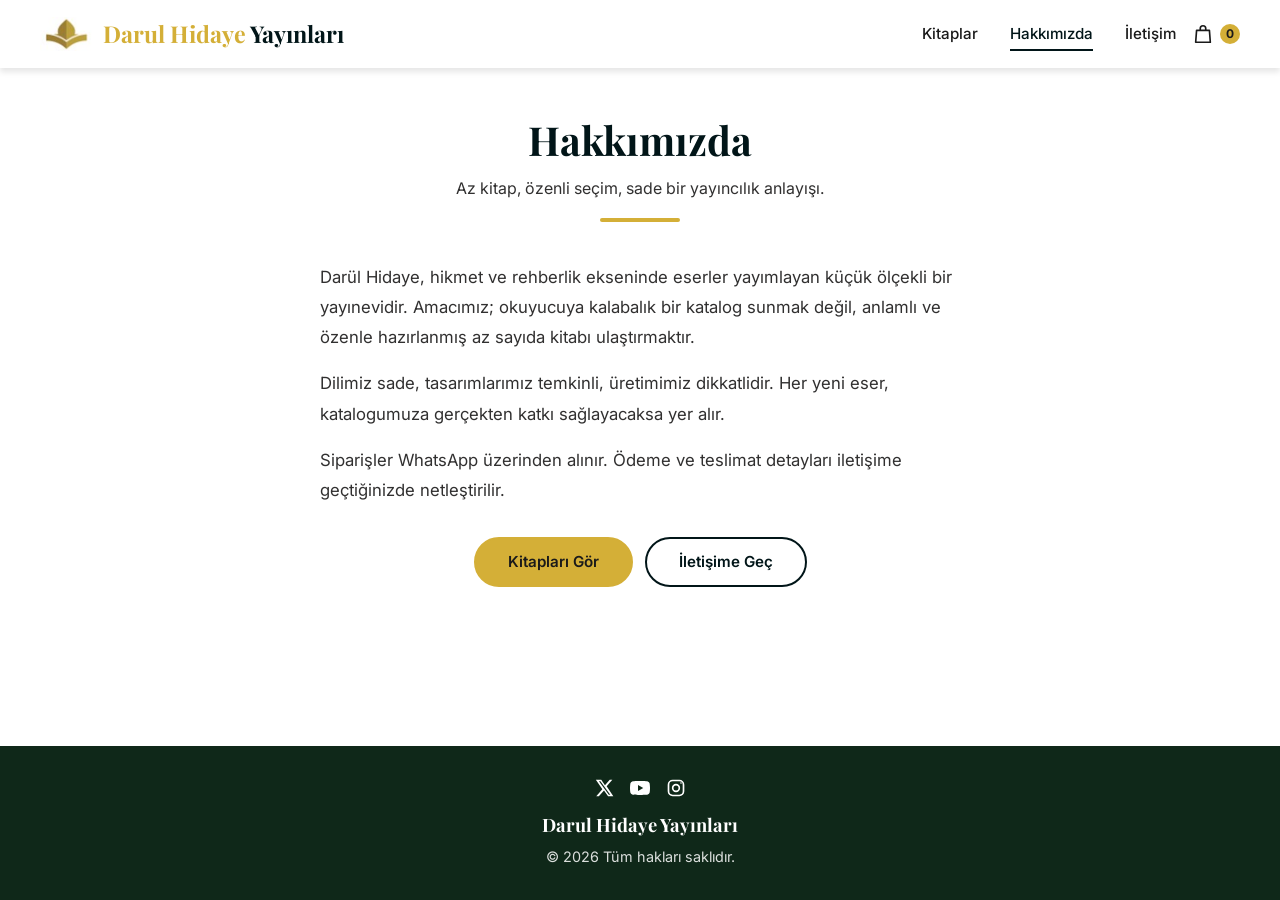
==== commit 86dc722f: "release prepare, number" ====
--- a/about.html
+++ b/about.html
@@ -61,10 +61,6 @@
           Siparişler WhatsApp üzerinden alınır. Ödeme ve teslimat detayları iletişime
           geçtiğinizde netleştirilir.
         </p>
-        <p>
-          <strong>Not:</strong> Bu site şu an test amaçlıdır. Katalogdaki fiyat, stok ve
-          ürün bilgileri örnektir; gerçek satış işlemi için kullanılmamaktadır.
-        </p>
       </div>
 
       <p class="page-actions">
@@ -91,7 +87,6 @@
         <p class="footer-brand">Darul Hidaye Yayınları</p>
         <p class="footer-copy">© <span id="year"></span> Tüm hakları saklıdır.</p>
       </div>
-      <p class="footer-disclaimer">Bu site test amaçlıdır. Fiyatlar, stok ve ürün bilgileri örnektir; gerçek satış işlemi için kullanılmamaktadır.</p>
     </div>
   </footer>
 
--- a/css/style.css
+++ b/css/style.css
@@ -442,20 +442,6 @@
   overflow: hidden;
   padding: 0.75rem;
   box-shadow: none;
-  transition: border-color var(--ease), box-shadow var(--ease);
-  cursor: pointer;
-}
-
-@media (hover: hover) and (pointer: fine) {
-  .book-card:hover {
-    border-color: var(--primary-light);
-    box-shadow: var(--shadow-lg);
-  }
-}
-
-.book-card:focus-visible {
-  outline: 3px solid var(--primary-light);
-  outline-offset: 3px;
 }
 
 .book-cover {
@@ -473,6 +459,17 @@
   justify-content: center;
 }
 
+.book-cover-link {
+  color: inherit;
+  text-decoration: none;
+  cursor: pointer;
+}
+
+.book-cover-link:focus-visible {
+  outline: 3px solid var(--primary-light);
+  outline-offset: 3px;
+}
+
 .book-cover img {
   width: 100%;
   height: 100%;
@@ -519,6 +516,17 @@
   -webkit-line-clamp: 3;
   -webkit-box-orient: vertical;
   overflow: hidden;
+}
+
+.book-excerpt-link {
+  display: block;
+  color: inherit;
+  text-decoration: none;
+}
+
+.book-excerpt-link:focus-visible {
+  outline: 3px solid var(--primary-light);
+  outline-offset: 3px;
 }
 
 .book-title-link {
@@ -804,27 +812,6 @@
   margin: 0;
   color: rgba(255, 255, 255, 0.85);
   font-size: 0.9rem;
-}
-
-.footer-disclaimer {
-  margin: 0;
-  padding-top: 0.75rem;
-  border-top: 1px solid rgba(255, 255, 255, 0.15);
-  color: rgba(255, 255, 255, 0.7);
-  font-size: 0.82rem;
-  line-height: 1.5;
-  max-width: 42rem;
-}
-
-.demo-notice {
-  margin: 0 0 1.25rem;
-  padding: 0.85rem 1.1rem;
-  border: 1px solid rgba(212, 175, 55, 0.35);
-  border-radius: var(--radius);
-  background: var(--accent-soft);
-  color: var(--ink);
-  font-size: 0.92rem;
-  line-height: 1.5;
 }
 
 /* Cart */
